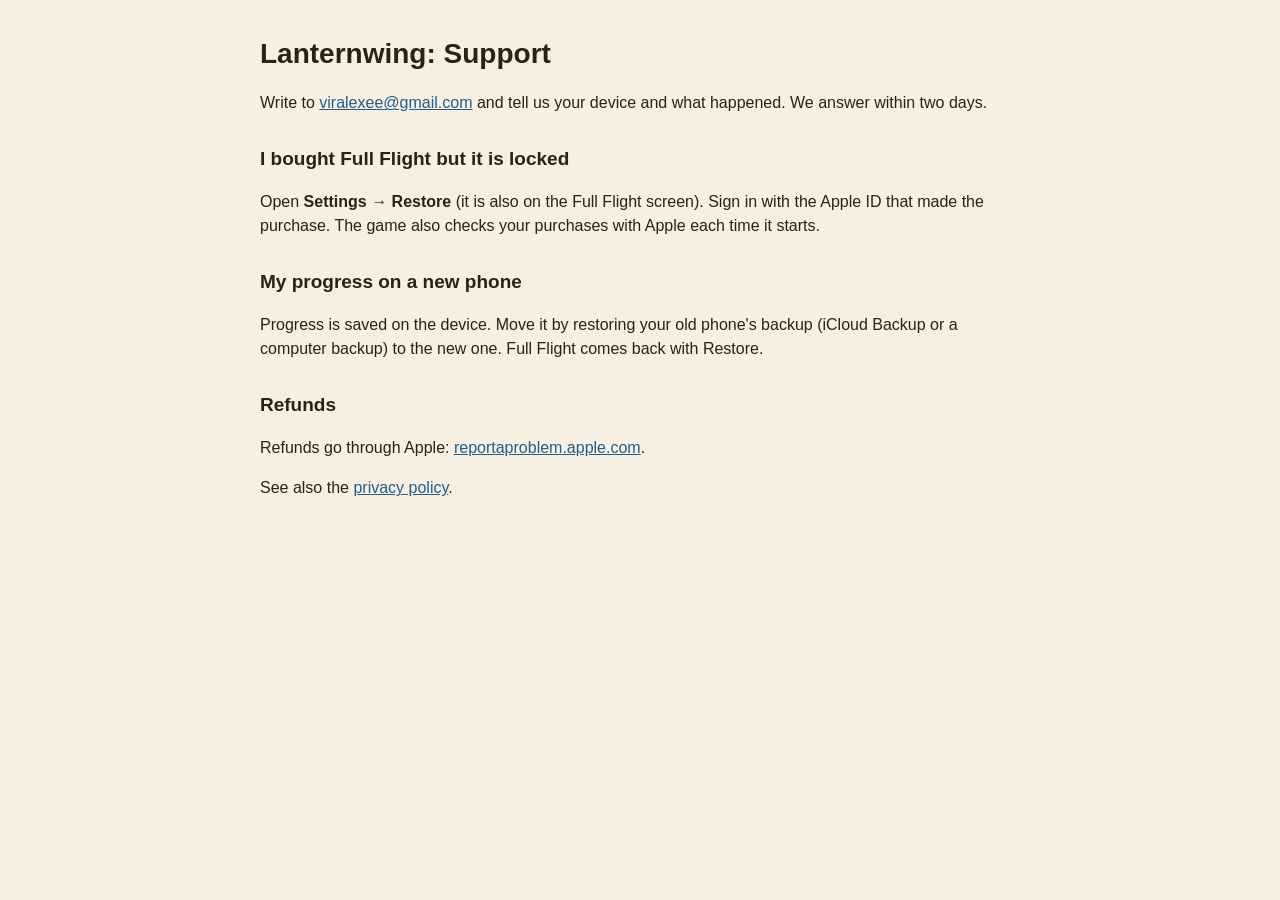
==== support/index.html @ 67358646 "Lanternwing site: home, support, privacy policy" ====
<!doctype html>
<html lang="en">
<head>
<meta charset="utf-8">
<meta name="viewport" content="width=device-width, initial-scale=1">
<title>Lanternwing · Support</title>
<link rel="stylesheet" href="../site.css">
</head>
<body>
<main>
<section id="en">
<h1>Lanternwing: Support</h1>
<p>Write to <a href="mailto:viralexee@gmail.com">viralexee@gmail.com</a> and tell us your device and what happened. We answer within two days.</p>
<h2>I bought Full Flight but it is locked</h2>
<p>Open <b>Settings → Restore</b> (it is also on the Full Flight screen). Sign in with the Apple ID that made the purchase. The game also checks your purchases with Apple each time it starts.</p>
<h2>My progress on a new phone</h2>
<p>Progress is saved on the device. Move it by restoring your old phone's backup (iCloud Backup or a computer backup) to the new one. Full Flight comes back with Restore.</p>
<h2>Refunds</h2>
<p>Refunds go through Apple: <a href="https://reportaproblem.apple.com">reportaproblem.apple.com</a>.</p>
<p>See also the <a href="../privacy/">privacy policy</a>.</p>
</section>
</main>
</body>
</html>
---- site.css ----
:root { color-scheme: light dark; --paper: #f6efe2; --ink: #2b2118; --soft: #6b5a48; --line: #d8c7a8; --link: #1f5f8b; }
@media (prefers-color-scheme: dark) { :root { --paper: #1b1a17; --ink: #efe6d6; --soft: #b5a58d; --line: #4a4033; --link: #8cc4ea; } }
body { margin: 0; background: var(--paper); color: var(--ink); font: 16px/1.55 -apple-system, BlinkMacSystemFont, "Segoe UI", Roboto, sans-serif; }
main { max-width: 760px; margin: 0 auto; padding: 24px 16px 64px; }
h1 { font-size: 28px; margin: 8px 0 4px; }
h2 { font-size: 19px; margin: 28px 0 6px; }
a { color: var(--link); }
.lang, .date { color: var(--soft); font-size: 14px; margin: 0; }
table { width: 100%; border-collapse: collapse; font-size: 14px; }
th, td { text-align: left; vertical-align: top; padding: 8px 6px; border-bottom: 1px solid var(--line); }
hr { border: 0; border-top: 2px solid var(--line); margin: 48px 0; }
.hero { display: flex; gap: 16px; align-items: center; margin: 16px 0 8px; }
.hero img { width: 96px; height: 96px; border-radius: 22px; box-shadow: 0 4px 14px rgba(0,0,0,.25); }
.hero h1 { margin: 0; }
.tag { color: var(--soft); margin: 2px 0 0; }
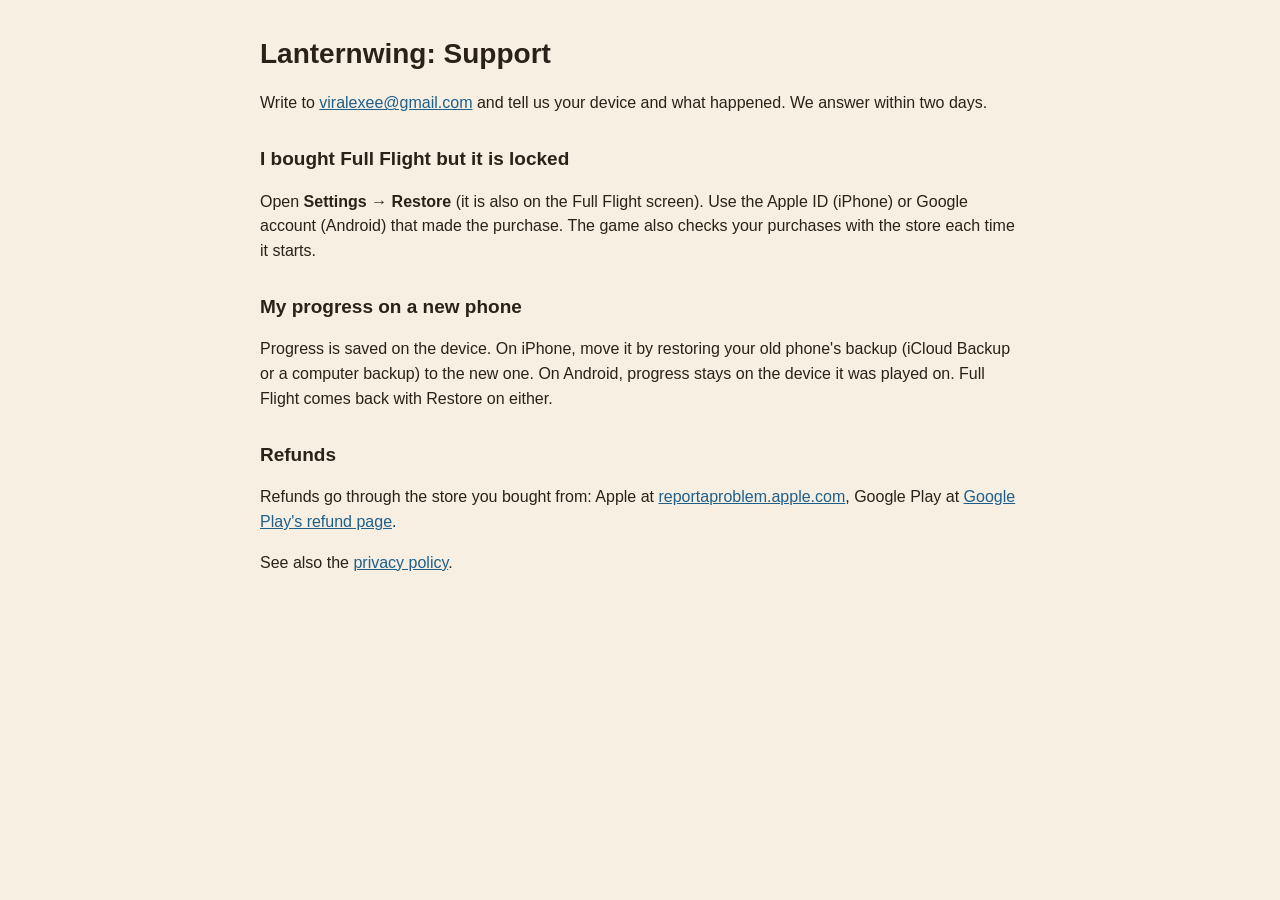
==== commit cf3a7bc6: "Cover Google Play on the support page Co-Authored-By: Claude Opus 5.5 <noreply@anthropic.com>" ====
--- a/support/index.html
+++ b/support/index.html
@@ -12,11 +12,11 @@
 <h1>Lanternwing: Support</h1>
 <p>Write to <a href="mailto:viralexee@gmail.com">viralexee@gmail.com</a> and tell us your device and what happened. We answer within two days.</p>
 <h2>I bought Full Flight but it is locked</h2>
-<p>Open <b>Settings → Restore</b> (it is also on the Full Flight screen). Sign in with the Apple ID that made the purchase. The game also checks your purchases with Apple each time it starts.</p>
+<p>Open <b>Settings → Restore</b> (it is also on the Full Flight screen). Use the Apple ID (iPhone) or Google account (Android) that made the purchase. The game also checks your purchases with the store each time it starts.</p>
 <h2>My progress on a new phone</h2>
-<p>Progress is saved on the device. Move it by restoring your old phone's backup (iCloud Backup or a computer backup) to the new one. Full Flight comes back with Restore.</p>
+<p>Progress is saved on the device. On iPhone, move it by restoring your old phone's backup (iCloud Backup or a computer backup) to the new one. On Android, progress stays on the device it was played on. Full Flight comes back with Restore on either.</p>
 <h2>Refunds</h2>
-<p>Refunds go through Apple: <a href="https://reportaproblem.apple.com">reportaproblem.apple.com</a>.</p>
+<p>Refunds go through the store you bought from: Apple at <a href="https://reportaproblem.apple.com">reportaproblem.apple.com</a>, Google Play at <a href="https://support.google.com/googleplay/workflow/9813244">Google Play's refund page</a>.</p>
 <p>See also the <a href="../privacy/">privacy policy</a>.</p>
 </section>
 </main>
